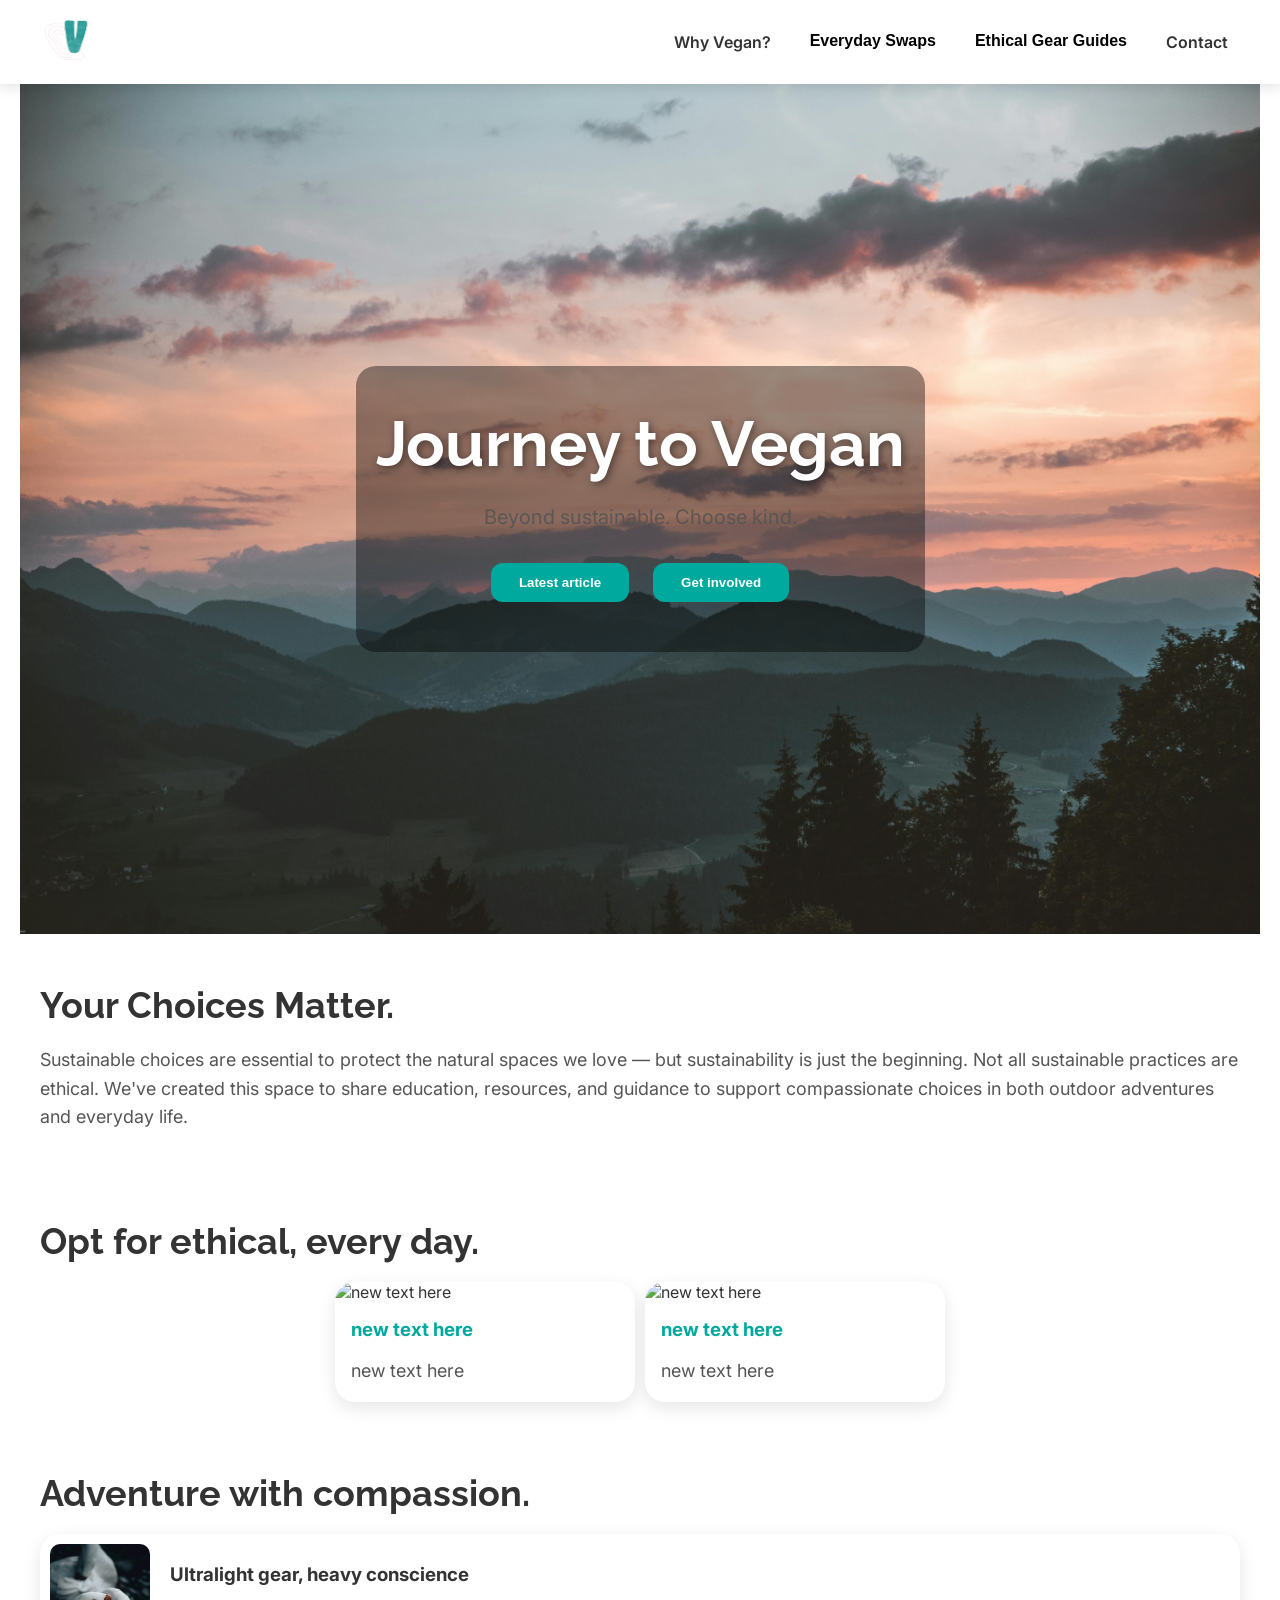
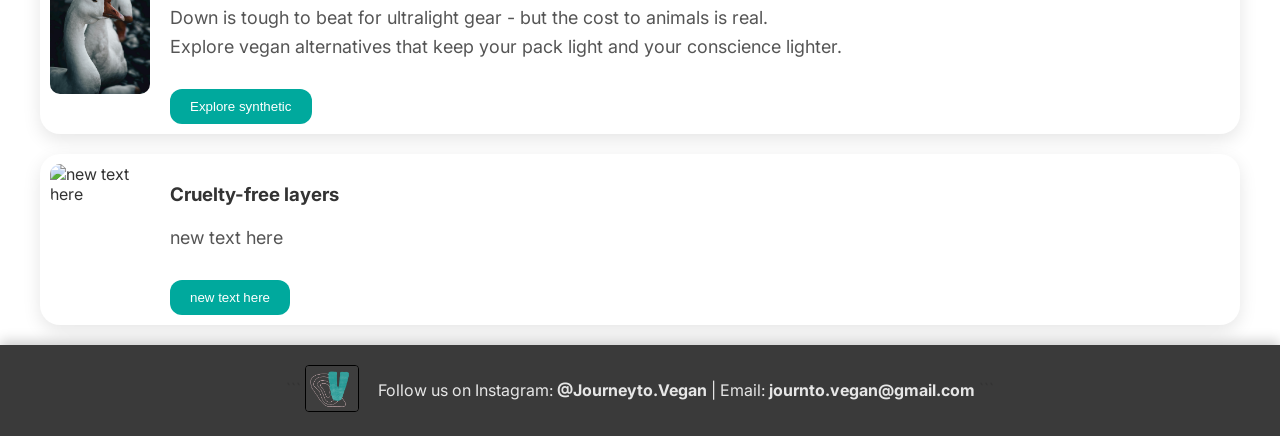
==== index.html @ 5408b590 "Update index.html" ====
<!DOCTYPE html>
<html lang="en">
<head>
  <meta charset="UTF-8">
  <meta name="viewport" content="width=device-width, initial-scale=1.0">
  <title>Journey to Vegan</title>
  <link href="https://fonts.googleapis.com/css2?family=Inter:wght@400;500;700&family=Raleway:wght@400;700&display=swap" rel="stylesheet">
  <link rel="stylesheet" href="style.css">
</head>
<body>

  <!-- ================= Header ================= -->
  <header class="site-header">
    <div class="header-container">
      <!-- Logo -->
      <div class="logo">
        <img src="Logo.png" alt="Journey to Vegan Logo">
      </div>

      <!-- Navigation -->
      <nav class="nav-menu">
        <a href="why-vegan.html" class="nav-button contact-btn">Why Vegan?</a>
        <div class="dropdown">
          <button class="nav-button">Everyday Swaps</button>
          <div class="dropdown-content">
            <a href="swaps.html">Everyday Swaps</a>
          </div>
        </div>
        <div class="dropdown">
          <button class="nav-button">Ethical Gear Guides</button>
          <div class="dropdown-content">
            <a href="gear.html">Gear Guides</a>
          </div>
        </div>
        <a href="contact.html" class="nav-button contact-btn">Contact</a>
      </nav>
    </div>
  </header>

  <!-- ================= Hero ================= -->
  <section class="hero">
    <div class="overlay">
      <h1><span class="journey">Journey</span> <span class="vegan">to Vegan</span></h1>
      <p class="hero-sub">Beyond sustainable. Choose kind.</p>
      <div class="hero-buttons">
        <button>Latest article</button>
        <button>Get involved</button>
      </div>
    </div>
  </section>

  <!-- ================= Intro ================= -->
  <section id="intro">
    <h2>Your Choices Matter.</h2>
    <p>Sustainable choices are essential to protect the natural spaces we love — but sustainability is just the beginning. Not all sustainable practices are ethical. We've created this space to share education, resources, and guidance to support compassionate choices in both outdoor adventures and everyday life.</p>
  </section>

  <!-- ================= Sustainable Swaps ================= -->
  <section id="swaps">
    <h2>Opt for ethical, every day. </h2>
    <div class="cards">
      <div class="card">
        <img src="https://via.placeholder.com/300x200" alt="new text here">
        <h3>new text here</h3>
        <p>new text here</p>
      </div>
      <div class="card">
        <img src="https://via.placeholder.com/300x200" alt="new text here">
        <h3>new text here</h3>
        <p>new text here</p>
      </div>
    </div>
  </section>

  <!-- ================= Gear Guides ================= -->
  <section id="gear">
    <h2>Adventure with compassion. </h2>
    <div class="gear-list">
      <div class="gear-row">
        <img src="mrgoose.jpg" alt="goose">
        <div class="gear-info">
          <h3>Ultralight gear, heavy conscience</h3>
          <p>Down is tough to beat for ultralight gear - but the cost to animals is real.<br> Explore vegan alternatives that keep your pack light and your conscience lighter.</p>
          <button>Explore synthetic</button>
        </div>
      </div>
      <div class="gear-row">
        <img src="https://via.placeholder.com/300x200" alt="new text here">
        <div class="gear-info">
          <h3>Cruelty-free layers</h3>
          <p>new text here</p>
          <button>new text here</button>
        </div>
      </div>
    </div>
  </section>


  <!-- ================= Footer ================= -->
<footer class="site-footer">
  <div class="footer-container">

```
<div class="footer-logo">
  <img src="Gray.png" alt="Journey to Vegan Logo">
</div>

<div class="footer-text">
  <p>Follow us on Instagram: <strong>@Journeyto.Vegan</strong> | Email: <strong>journto.vegan@gmail.com</strong></p>
</div>
```

  </div>
</footer>
---- style.css ----
/* =========================
Base Styles
========================= */
body {
margin: 0;
font-family: 'Inter', sans-serif;
background: #ffffff;
color: #333333;
scroll-behavior: smooth;
}

a { text-decoration: none; color: inherit; }

/* =========================
Header
========================= */
.site-header {
width: 100%;
background: white;
box-shadow: 0 4px 12px rgba(0,0,0,0.1);
position: sticky;
top: 0;
z-index: 100;
}

.header-container {
max-width: 1200px;
margin: auto;
display: flex;
justify-content: space-between;
align-items: center;
padding: 15px 20px;
}

.logo img { height: 50px; }

.nav-menu { display: flex; gap: 15px; }

.nav-button {
background: none;
border: none;
font-size: 16px;
font-weight: 600;
cursor: pointer;
padding: 8px 12px;
border-radius: 8px;
transition: 0.3s;
}

.nav-button:hover { background: rgba(0,128,128,0.1); }

.dropdown { position: relative; }

.dropdown-content {
display: none;
position: absolute;
top: 36px;
right: 0;
background: white;
min-width: 180px;
border-radius: 8px;
box-shadow: 0 4px 12px rgba(0,0,0,0.2);
overflow: hidden;
z-index: 200;
}

.dropdown-content a {
display: block;
padding: 10px 15px;
color: #333;
transition: 0.3s;
}

.dropdown-content a:hover {
background: #00a99d;
color: white;
}

.dropdown:hover .dropdown-content { display: block; }

/* =========================
Hero Section
========================= */
.hero {
position: relative;
height: 90vh;
background: url('homepage.jpg') center/cover no-repeat;
display: flex;
justify-content: center;
align-items: center;
color: white;
}

.hero .overlay {
background: rgba(0,0,0,0.4);
padding: 40px 20px;
border-radius: 20px;
text-align: center;
}

.hero h1 {
font-family: 'Raleway', sans-serif;
font-size: 64px;
margin: 0;
text-shadow: 2px 2px 8px rgba(0,0,0,0.5);
}

.hero p { font-size: 20px; margin: 20px 0; opacity: 0.9; }

.hero-buttons button {
padding: 12px 28px;
margin: 10px;
border-radius: 12px;
border: none;
cursor: pointer;
background: #00a99d;
color: white;
font-weight: bold;
transition: all 0.3s ease;
}

.hero-buttons button:hover { background: #ff7f50; }

/* =========================
Sections
========================= */
section { padding: 20px 20px; max-width: 1200px; margin: auto; }

h2 {
font-family: 'Raleway', sans-serif;
font-size: 36px;
margin-bottom: 20px;
color: #333;
}

p {
font-size: 18px;
line-height: 1.6;
color: #555;
}

/* =========================
Bio Section
========================= */
.bio-content {
display: flex;
gap: 20px;
align-items: center;
flex-wrap: wrap;
}

.profile-pic {
width: 160px;
height: 160px;
border-radius: 50%;
object-fit: cover;
border: 4px solid #00a99d;
}

/* =========================
Cards Section
========================= */
.cards {
display: flex;
flex-wrap: wrap;
gap: 10px;
justify-content: center;
}

.card {
background: white;
border-radius: 20px;
overflow: hidden;
width: 300px;
box-shadow: 0 6px 18px rgba(0,0,0,0.1);
transition: transform 0.3s ease, box-shadow 0.3s ease;
}

.card:hover {
transform: translateY(-5px);
box-shadow: 0 12px 24px rgba(0,169,157,0.4);
}

.card img {
width: 100%;
height: 200px;
object-fit: cover;
}

.card h3 {
margin: 16px;
color: #00a99d;
}

.card p {
margin: 0 16px 16px 16px;
color: #555;
}


/* =========================
Gear Section
========================= */
.gear-list {
  display: flex;
  flex-direction: column;
  gap: 20px;
}

.gear-row {
  display: flex;
  gap: 20px;
  flex-wrap: nowrap;           /* prevent text from dropping below image */
  align-items: flex-start;     /* aligns text to top of image */
  box-shadow: 0 6px 18px rgba(0,0,0,0.1);
  border-radius: 20px;
  padding: 10px;
  transition: transform 0.3s ease, box-shadow 0.3s ease;
  background: white;
}

.gear-row:hover {
  transform: translateY(-5px);
  box-shadow: 0 12px 24px rgba(0,169,157,0.4);
}

.gear-row img {
  width: 100px;                /* small image */
  border-radius: 10px;
  object-fit: cover;
  flex-shrink: 0;              /* prevents image from shrinking too much */
}

.gear-info {
  flex: 1;                      /* text fills remaining space next to image */
}

.gear-info button {
  margin-top: 9px;
  padding: 10px 20px;
  background: #00a99d;
  color: white;
  border: none;
  border-radius: 12px;
  cursor: pointer;
  transition: 0.3s;
}

.gear-info button:hover { 
  background: #ff7f50; 
}

/* =========================
Mobile Responsive
========================= */
@media (max-width: 600px) {
  .gear-row {
    flex-direction: column;      /* stack image + text on mobile */
    align-items: center;
  }

  .gear-row img {
    width: 100%;                 /* full width on mobile */
    max-width: 200px;            /* cap size */
  }

  .gear-info {
    text-align: center;
  }
}

/* =========================
Contact Section
========================= */
.contact-form {
background: white;
padding: 40px;
border-radius: 20px;
max-width: 600px;
margin: auto;
}

.contact-form input,
.contact-form textarea {
width: 100%;
padding: 12px;
margin-bottom: 20px;
border-radius: 8px;
border: 1px solid #ccc;
}

.contact-form button {
padding: 12px 25px;
background: #00a99d;
color: white;
border: none;
border-radius: 12px;
cursor: pointer;
font-weight: bold;
}

.contact-form button:hover { background: #ff7f50; }

/* =========================
Footer
========================= */
/* =========================
   Footer
========================= */
.site-footer {
  background: #3a3a3a; /* slightly lighter dark gray */
  color: f5f5f5;
  padding: 20px 40px;
  box-shadow: 0 -4px 12px rgba(0,0,0,0.2); /* shadow above footer */
}

.footer-container {
  max-width: 1200px;
  margin: 0 auto;
}

.footer-container .footer-logo,
.footer-container .footer-text {
  display: inline-block; /* allows them to sit on the same line */
  vertical-align: middle;
}

.footer-container {
  text-align: center; /* center the whole block */
}

.footer-logo img {
  height: 45px;
  display: inline-block;
  border: 1px solid black; /* thin black frame */
  border-radius: 4px;      /* subtle rounded corners */
  margin-right: 15px;       /* small gap between logo and text */
  opacity: 1;               /* make it fully visible */
  transition: opacity 0.3s ease;
}

.footer-logo img:hover {
  opacity: 1; /* keep hover effect if you like */
}

.footer-text p {
  display: inline-block;
  font-size: 16px;
  margin: 0;
  color: e6e6e6;
}

/* Responsive: wrap logo/text on small screens */
@media (max-width: 768px) {
  .footer-container {
    text-align: center;
  }

  .footer-container .footer-logo,
  .footer-container .footer-text {
    display: block;
    margin: 5px auto;
  }

  .footer-logo img {
    margin-right: 0;
  }
}
.footer-text p {
  color: #e6e6e6 !important; /* soft off-white/gray */
}
/* =========================
Responsive
========================= */
@media(max-width: 768px) {

.bio-content,
.gear-row {
flex-direction: column;
text-align: center;
}

.profile-pic,
.gear-row img {
width: 80%;
height: auto;
}

.hero h1 { font-size: 48px; }

.nav-menu {
flex-direction: column;
gap: 10px;
}

.dropdown-content {
position: relative;
top: 0;
right: 0;
width: 100%;
}


/* =========================
Contact Button Styling
========================= */
.contact-btn {
background: #00a99d;
color: white !important;
padding: 8px 18px;
border-radius: 20px;
transition: all 0.3s ease;
}

.contact-btn:hover {
background: #ff7f50;
transform: translateY(-2px);
}

   
/* =========================
Section Styles
========================= */

/* Intro Section */
#intro {
  padding: 50px 20px;  /* Adjust the padding for the intro section */
  margin-bottom: 10px; /* Reduce the space below the intro section */
}

/* Sustainable Swaps Section */
#swaps {
  padding: 50px 20px;  /* Adjust the padding for the sustainable swaps section */
  margin-top: 10px;    /* Reduce the space above the sustainable swaps section */
}

/* Adjust padding for smaller screens (mobile view) */
@media(max-width: 768px) {
  #intro, #swaps {
    padding: 40px 20px;  /* Adjust padding for mobile */
  }
}
/* Forcing margin with !important */
#intro {
  margin-bottom: 10px !important; /* Forces the margin to be applied */
}

#swaps {
  margin-top: 10px !important; /* Forces the margin to be applied */
}
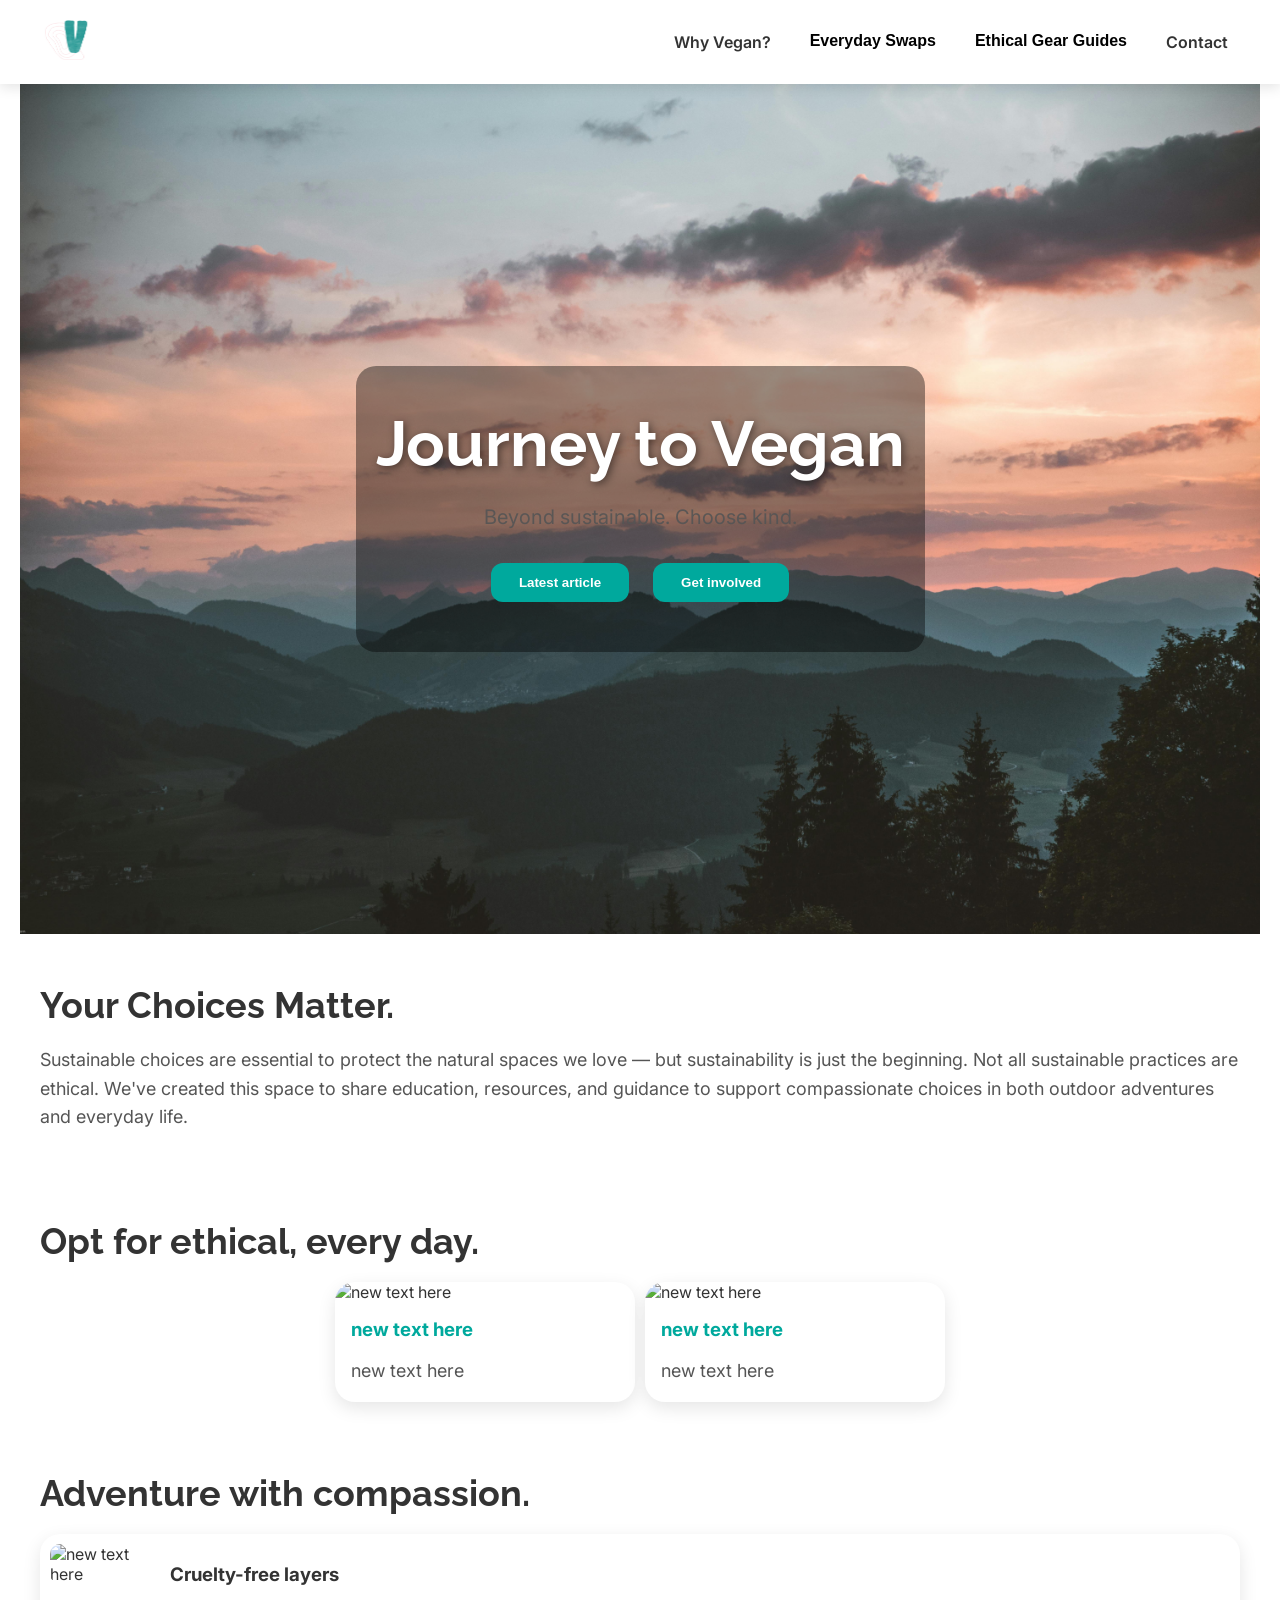
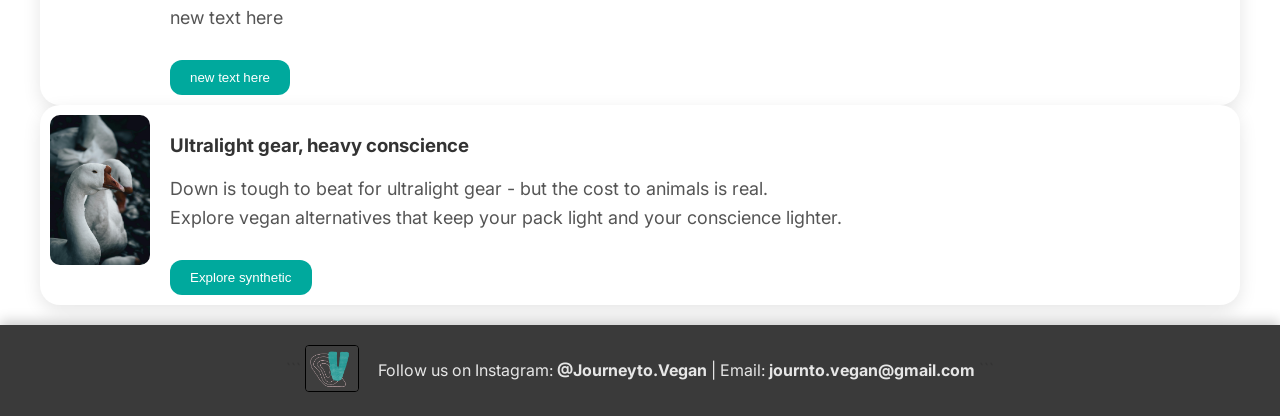
==== commit a5076e47: "Update index.html" ====
--- a/index.html
+++ b/index.html
@@ -75,6 +75,14 @@
   <!-- ================= Gear Guides ================= -->
   <section id="gear">
     <h2>Adventure with compassion. </h2>
+      <div class="gear-row">
+        <img src="https://via.placeholder.com/300x200" alt="new text here">
+        <div class="gear-info">
+          <h3>Cruelty-free layers</h3>
+          <p>new text here</p>
+          <button>new text here</button>
+        </div>
+      </div>
     <div class="gear-list">
       <div class="gear-row">
         <img src="mrgoose.jpg" alt="goose">
@@ -82,14 +90,6 @@
           <h3>Ultralight gear, heavy conscience</h3>
           <p>Down is tough to beat for ultralight gear - but the cost to animals is real.<br> Explore vegan alternatives that keep your pack light and your conscience lighter.</p>
           <button>Explore synthetic</button>
-        </div>
-      </div>
-      <div class="gear-row">
-        <img src="https://via.placeholder.com/300x200" alt="new text here">
-        <div class="gear-info">
-          <h3>Cruelty-free layers</h3>
-          <p>new text here</p>
-          <button>new text here</button>
         </div>
       </div>
     </div>
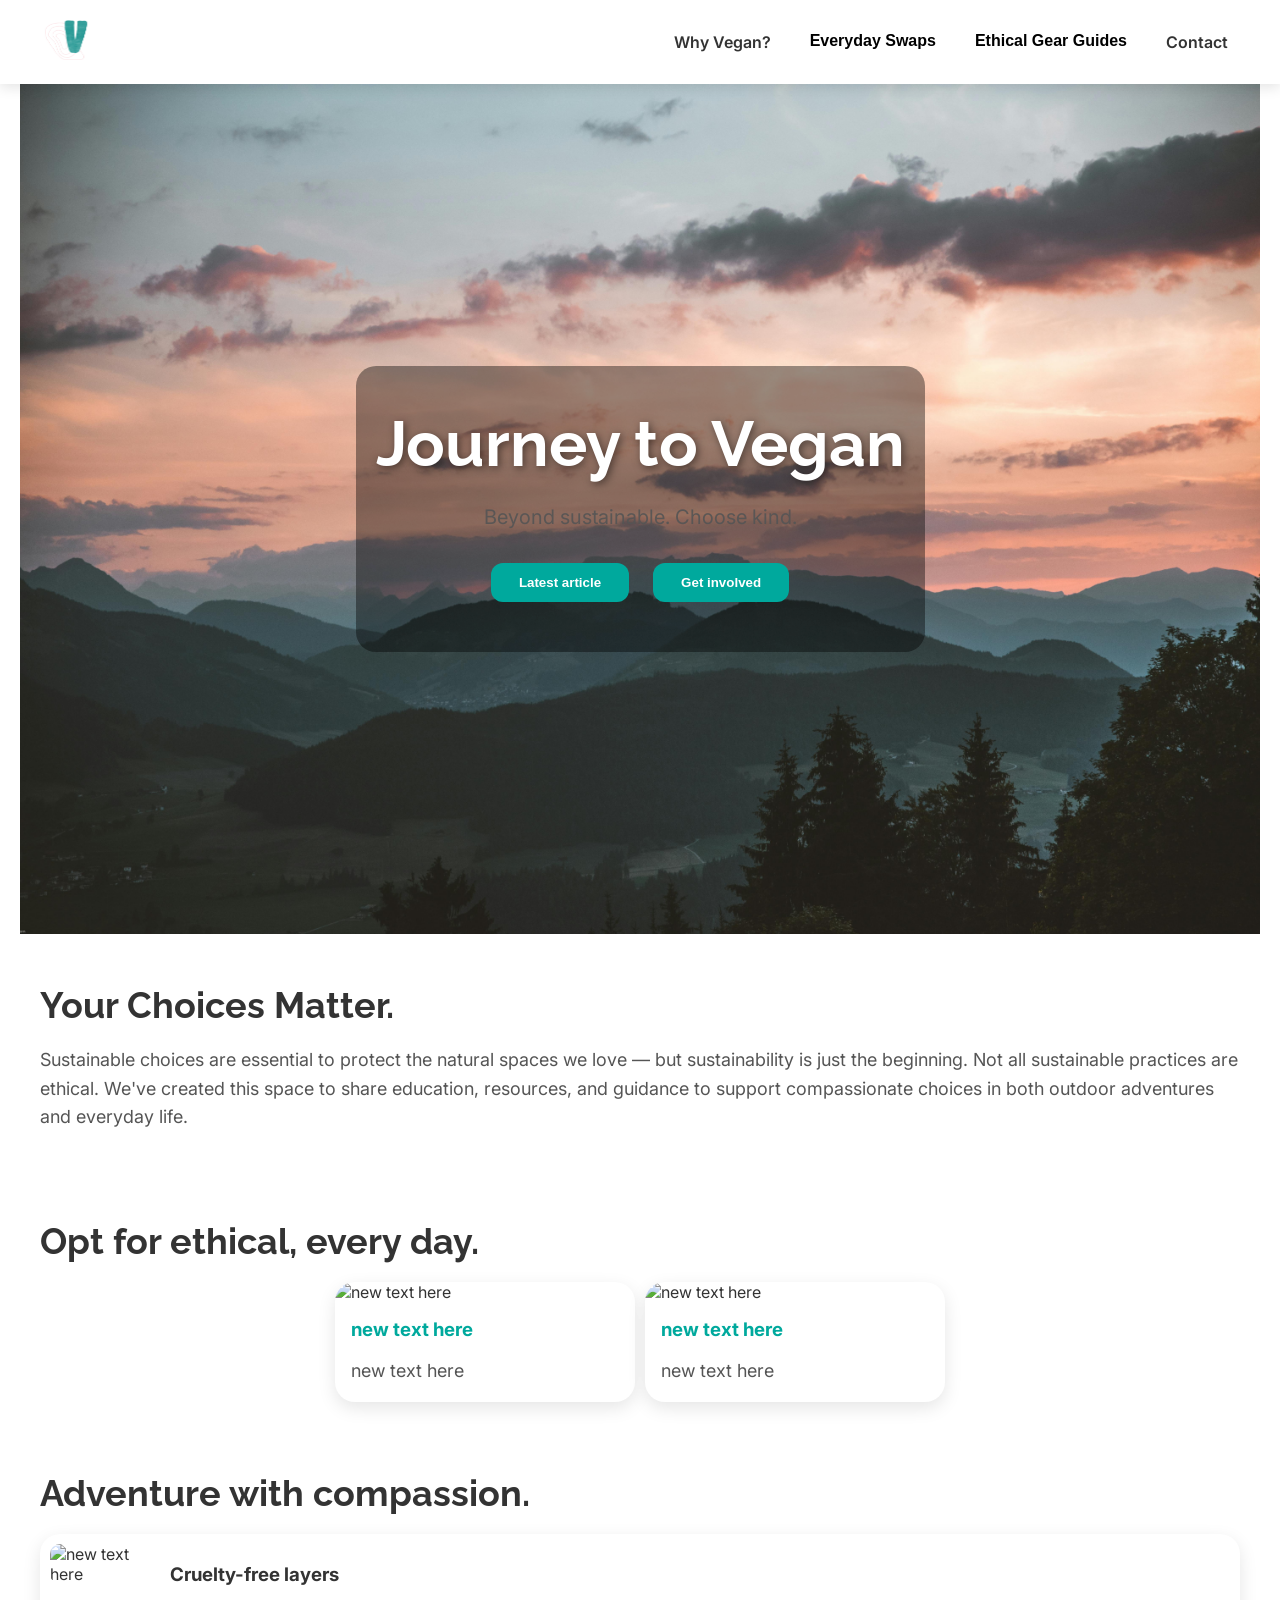
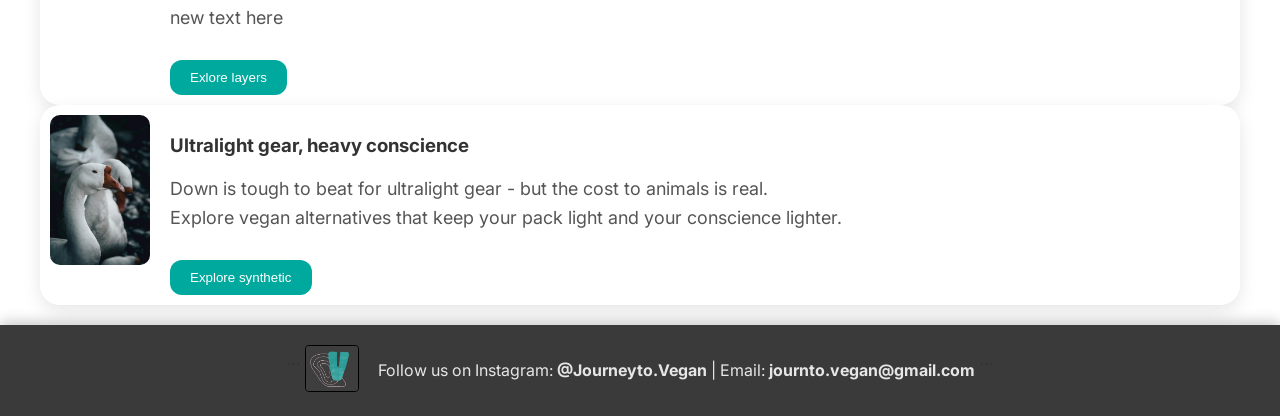
==== commit 3ff5a2ae: "Update index.html" ====
--- a/index.html
+++ b/index.html
@@ -76,11 +76,11 @@
   <section id="gear">
     <h2>Adventure with compassion. </h2>
       <div class="gear-row">
-        <img src="https://via.placeholder.com/300x200" alt="new text here">
+        <img src="cold.jpg" alt="new text here">
         <div class="gear-info">
           <h3>Cruelty-free layers</h3>
           <p>new text here</p>
-          <button>new text here</button>
+          <button>Exlore layers</button>
         </div>
       </div>
     <div class="gear-list">
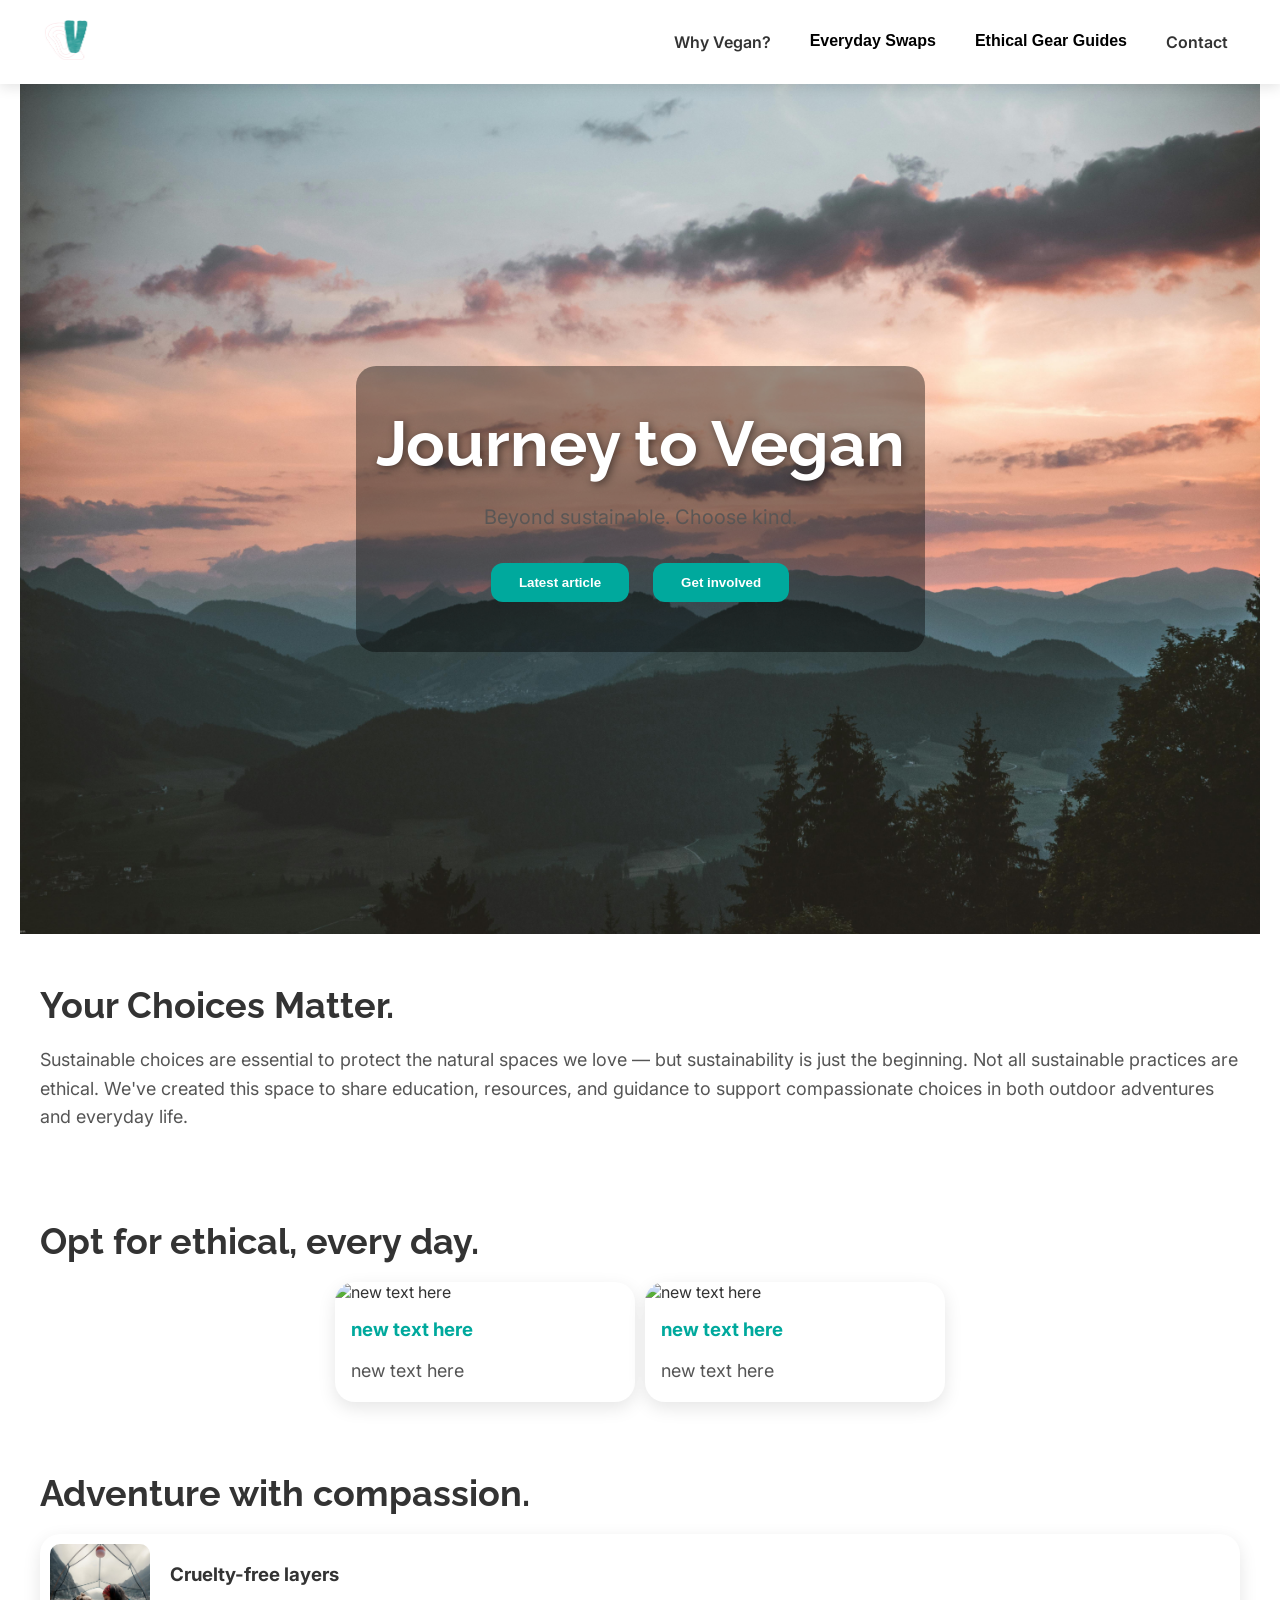
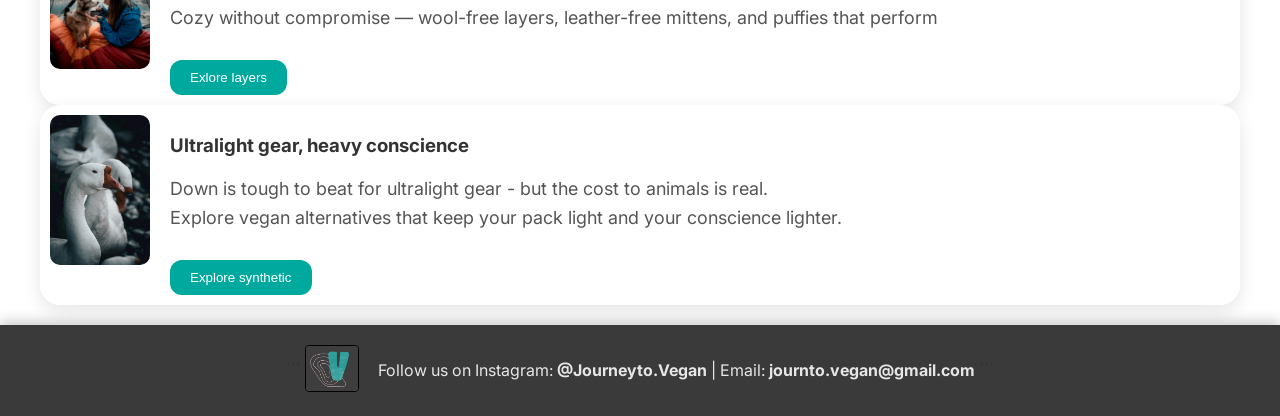
==== commit 23a9d45b: "Update index.html" ====
--- a/index.html
+++ b/index.html
@@ -79,7 +79,7 @@
         <img src="cold.jpg" alt="new text here">
         <div class="gear-info">
           <h3>Cruelty-free layers</h3>
-          <p>new text here</p>
+          <p>Cozy without compromise — wool-free layers, leather-free mittens, and puffies that perform</p>
           <button>Exlore layers</button>
         </div>
       </div>
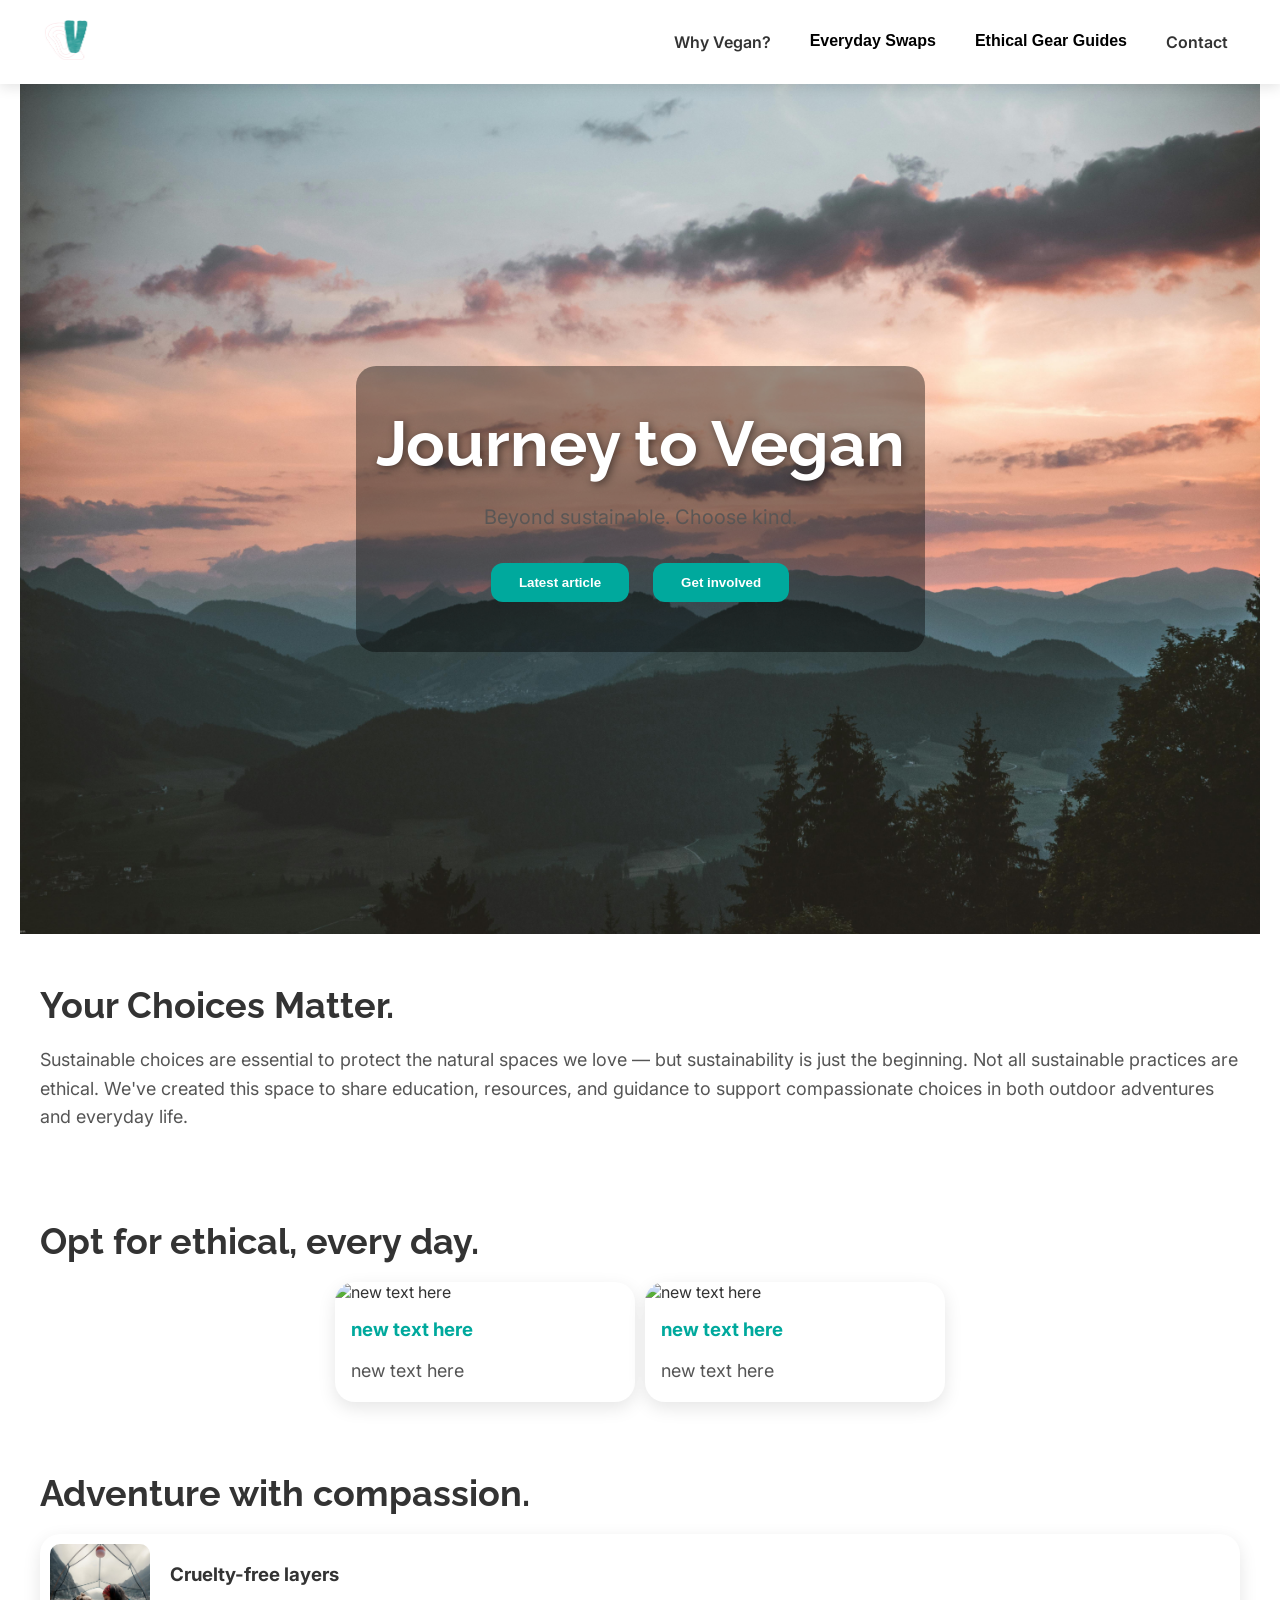
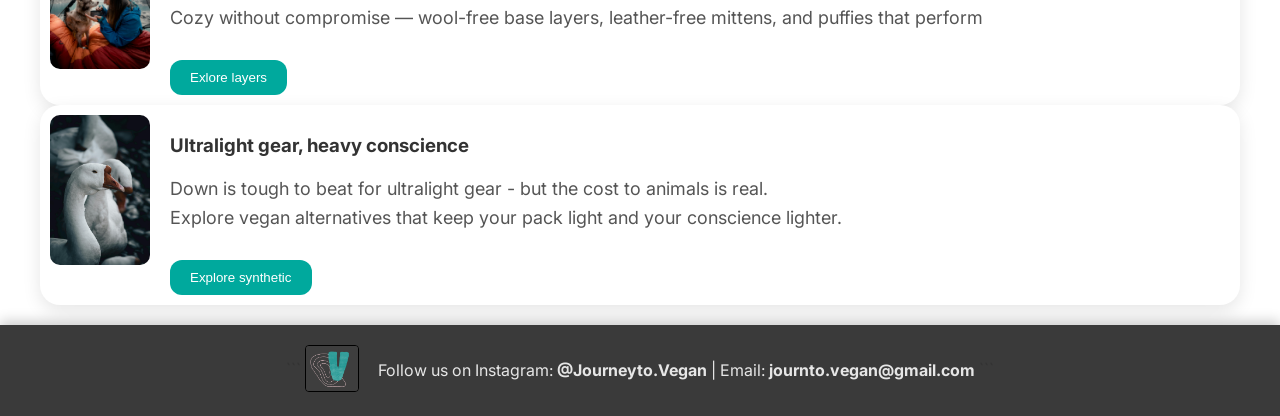
==== commit a82572fc: "Update index.html" ====
--- a/index.html
+++ b/index.html
@@ -29,7 +29,10 @@
         <div class="dropdown">
           <button class="nav-button">Ethical Gear Guides</button>
           <div class="dropdown-content">
-            <a href="gear.html">Gear Guides</a>
+            <a href="gear.html">All Guides</a>
+          <a href="gear.html">Backpacking</a>
+          <a href="gear.html">Meals</a>
+          <a href="gear.html">Clothing & Footware</a>
           </div>
         </div>
         <a href="contact.html" class="nav-button contact-btn">Contact</a>
@@ -73,13 +76,13 @@
   </section>
 
   <!-- ================= Gear Guides ================= -->
-  <section id="gear">
+  <section id="gear" class="home-page-gear"> 
     <h2>Adventure with compassion. </h2>
       <div class="gear-row">
         <img src="cold.jpg" alt="new text here">
         <div class="gear-info">
           <h3>Cruelty-free layers</h3>
-          <p>Cozy without compromise — wool-free layers, leather-free mittens, and puffies that perform</p>
+          <p>Cozy without compromise — wool-free base layers, leather-free mittens, and puffies that perform</p>
           <button>Exlore layers</button>
         </div>
       </div>
--- a/style.css
+++ b/style.css
@@ -201,13 +201,16 @@
 /* =========================
 Gear Section
 ========================= */
-.gear-list {
+/* =========================
+Home Page Gear Section (specific to homepage)
+========================= */
+.home-page-gear .gear-list {
   display: flex;
   flex-direction: column;
   gap: 20px;
 }
 
-.gear-row {
+.home-page-gear .gear-row {
   display: flex;
   gap: 20px;
   flex-wrap: nowrap;           /* prevent text from dropping below image */
@@ -219,23 +222,23 @@
   background: white;
 }
 
-.gear-row:hover {
+.home-page-gear .gear-row:hover {
   transform: translateY(-5px);
   box-shadow: 0 12px 24px rgba(0,169,157,0.4);
 }
 
-.gear-row img {
+.home-page-gear .gear-row img {
   width: 100px;                /* small image */
   border-radius: 10px;
   object-fit: cover;
   flex-shrink: 0;              /* prevents image from shrinking too much */
 }
 
-.gear-info {
+.home-page-gear .gear-info {
   flex: 1;                      /* text fills remaining space next to image */
 }
 
-.gear-info button {
+.home-page-gear .gear-info button {
   margin-top: 9px;
   padding: 10px 20px;
   background: #00a99d;
@@ -246,27 +249,74 @@
   transition: 0.3s;
 }
 
-.gear-info button:hover { 
+.home-page-gear .gear-info button:hover { 
   background: #ff7f50; 
 }
 
 /* =========================
-Mobile Responsive
+Mobile Responsive (specific to homepage gear)
 ========================= */
 @media (max-width: 600px) {
-  .gear-row {
+  .home-page-gear .gear-row {
     flex-direction: column;      /* stack image + text on mobile */
     align-items: center;
   }
 
-  .gear-row img {
+  .home-page-gear .gear-row img {
     width: 100%;                 /* full width on mobile */
     max-width: 200px;            /* cap size */
   }
 
-  .gear-info {
+  .home-page-gear .gear-info {
     text-align: center;
   }
+}
+
+/* =========================
+Old Gear Section (non-homepage)
+========================= */
+.gear-list {
+  display: flex;
+  flex-direction: column;
+  gap: 50px;
+}
+
+.gear-row {
+  display: flex;
+  gap: 30px;
+  flex-wrap: wrap;
+  align-items: center;
+  box-shadow: 0 6px 18px rgba(0,0,0,0.1);
+  border-radius: 20px;
+  padding: 20px;
+  transition: transform 0.3s ease, box-shadow 0.3s ease;
+  background: white;
+}
+
+.gear-row:hover {
+  transform: translateY(-5px);
+  box-shadow: 0 12px 24px rgba(0,169,157,0.4);
+}
+
+.gear-row img {
+  width: 300px;                /* old, bigger image size */
+  border-radius: 20px;
+  object-fit: cover;
+}
+
+.gear-info button {
+  margin-top: 12px;
+  padding: 10px 20px;
+  background: #00a99d;
+  color: white;
+  border: none;
+  border-radius: 12px;
+  cursor: pointer;
+  transition: 0.3s;
+}
+
+.gear-info button:hover {
+  background: #ff7f50;
 }
 
 /* =========================
